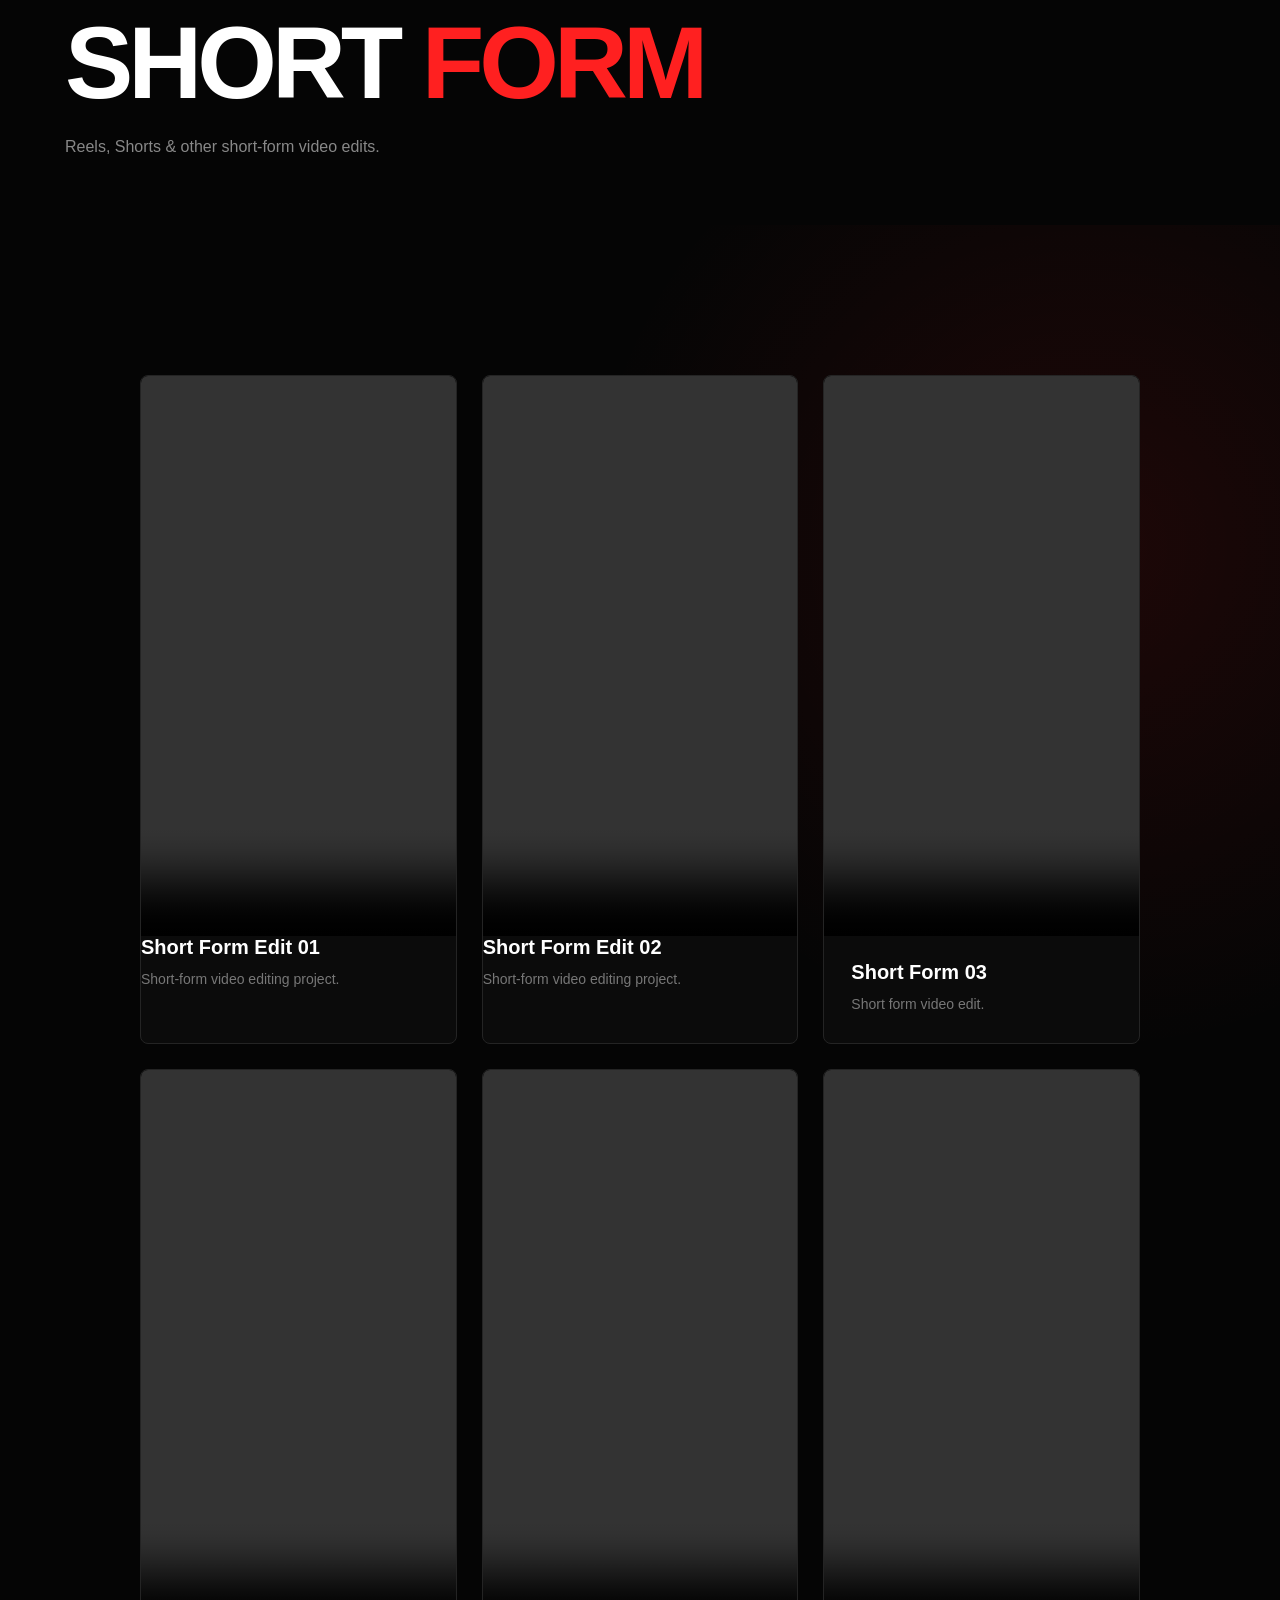
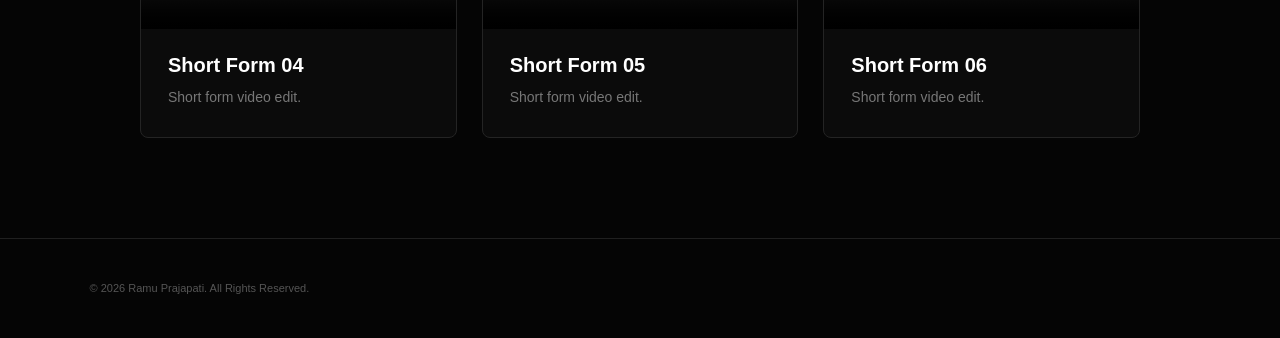
==== short-form.html @ 98e2cae4 "Add files via upload" ====
<!DOCTYPE html>
<html lang="en">
<head>
    <meta charset="UTF-8">
    <meta name="viewport" content="width=device-width, initial-scale=1.0">
    <title>Short Form | Ramu Edit</title>

    <link rel="stylesheet" href="style.css">
</head>

<body>

    <!-- NAVBAR -->



    <!-- PAGE HEADER -->
    <section class="video-page-header">
        <h1>SHORT <span>FORM</span></h1>
        <p>Reels, Shorts & other short-form video edits.</p>
    </section>


    <!-- VIDEOS -->
    <section class="video-page short-form-page">
        
        <div class="video-grid">

            <!-- VIDEO 1 -->
            <div class="video-card">
                <video controls>
                    <source src="videos/short1.mp4" type="video/mp4">
                    Your browser does not support video playback.
                </video>

                <h3>Short Form Edit 01</h3>
                <p>Short-form video editing project.</p>
            </div>


            <!-- VIDEO 2 -->
            <div class="video-card">
                <video controls>
                    <source src="videos/short2.mp4" type="video/mp4">
                    Your browser does not support video playback.
                </video>

                <h3>Short Form Edit 02</h3>
                <p>Short-form video editing project.</p>
            </div>

            <!-- VIDEO 3 -->
<div class="video-card">
    <video controls>
        <source src="videos/short3.mp4" type="video/mp4">
    </video>

    <div class="video-info">
        <h3>Short Form 03</h3>
        <p>Short form video edit.</p>
    </div>
</div>

<!-- VIDEO 4 -->
<div class="video-card">
    <video controls>
        <source src="videos/short4.mp4" type="video/mp4">
    </video>

    <div class="video-info">
        <h3>Short Form 04</h3>
        <p>Short form video edit.</p>
    </div>
</div>

<!-- VIDEO 5 -->
<div class="video-card">
    <video controls>
        <source src="videos/short5.mp4" type="video/mp4">
    </video>

    <div class="video-info">
        <h3>Short Form 05</h3>
        <p>Short form video edit.</p>
    </div>
</div>

<!-- VIDEO 6-->
<div class="video-card">
    <video controls>
        <source src="videos/short6.mp4" type="video/mp4">
    </video>

    <div class="video-info">
        <h3>Short Form 06</h3>
        <p>Short form video edit.</p>
    </div>
</div>
        </div>

    </section>


    <!-- FOOTER -->
    <footer>
        <p>© 2026 Ramu Prajapati. All Rights Reserved.</p>
    </footer>

</body>
</html>
---- style.css ----
/* =========================================
   RAMU EDIT'S — COMPLETE WEBSITE DESIGN
========================================= */

* {
    margin: 0;
    padding: 0;
    box-sizing: border-box;
}

html {
    scroll-behavior: smooth;
}

body {
    background: #050505;
    color: #ffffff;
    font-family: Arial, Helvetica, sans-serif;
    overflow-x: hidden;
}

a {
    color: inherit;
    text-decoration: none;
}

::selection {
    background: #ff2020;
    color: #ffffff;
}


/* =========================================
   NAVBAR
========================================= */

.navbar {
    position: fixed;
    top: 0;
    left: 0;
    width: 100%;
    height: 82px;
    padding: 0 7%;
    display: flex;
    align-items: center;
    justify-content: space-between;
    background: rgba(5, 5, 5, 0.88);
    backdrop-filter: blur(14px);
    border-bottom: 1px solid #1c1c1c;
    z-index: 9999;
}

.logo {
    font-size: 25px;
    font-weight: 900;
    letter-spacing: -1px;
}

.logo span {
    color: #ff2020;
}

.navbar nav {
    display: flex;
    align-items: center;
    gap: 38px;
}

.navbar nav a {
    position: relative;
    color: #aaa;
    font-size: 12px;
    font-weight: 700;
    letter-spacing: 1.5px;
    text-transform: uppercase;
    transition: 0.3s ease;
}

.navbar nav a::after {
    content: "";
    position: absolute;
    left: 0;
    bottom: -8px;
    width: 0;
    height: 2px;
    background: #ff2020;
    transition: 0.3s ease;
}

.navbar nav a:hover {
    color: #ffffff;
}

.navbar nav a:hover::after {
    width: 100%;
}


/* =========================================
   COMMON
========================================= */

.small-title {
    color: #ff2020;
    font-size: 12px;
    font-weight: 800;
    letter-spacing: 4px;
}

section {
    position: relative;
}


/* =========================================
   HOME / HERO
========================================= */

.hero {
    min-height: 100vh;
    padding: 150px 8% 100px;
    display: flex;
    align-items: center;
    justify-content: space-between;
    gap: 60px;
    background:
        radial-gradient(circle at 80% 45%, rgba(255, 32, 32, 0.12), transparent 32%),
        #050505;
}

.hero-content {
    max-width: 780px;
}

.hero h1 {
    margin: 22px 0;
    font-size: clamp(65px, 9vw, 125px);
    line-height: 0.86;
    letter-spacing: -6px;
    font-weight: 900;
}

.hero h1 span {
    color: #ff2020;
}

.hero-text {
    max-width: 570px;
    color: #888;
    font-size: 17px;
    line-height: 1.8;
}

.hero-buttons {
    display: flex;
    gap: 15px;
    margin-top: 35px;
}

.btn {
    display: inline-flex;
    align-items: center;
    justify-content: center;
    min-height: 50px;
    padding: 0 27px;
    font-size: 11px;
    font-weight: 800;
    letter-spacing: 1.5px;
    transition: 0.3s ease;
}

.red-btn {
    background: #ff2020;
    color: white;
}

.red-btn:hover {
    background: white;
    color: #050505;
    transform: translateY(-4px);
}

.outline-btn {
    border: 1px solid #333;
    color: #ddd;
}

.outline-btn:hover {
    border-color: #ff2020;
    color: #ff2020;
    transform: translateY(-4px);
}


/* HERO DECORATION */

.hero-decoration {
    width: 330px;
    height: 330px;
    position: relative;
    display: flex;
    align-items: center;
    justify-content: center;
}

.circle {
    width: 230px;
    height: 230px;
    border: 1px solid #333;
    border-radius: 50%;
    position: relative;
}

.circle::before {
    content: "";
    position: absolute;
    inset: 25px;
    border: 1px solid #ff2020;
    border-radius: 50%;
}

.circle::after {
    content: "";
    position: absolute;
    width: 12px;
    height: 12px;
    background: #ff2020;
    border-radius: 50%;
    top: 5px;
    left: 50%;
    transform: translateX(-50%);
    box-shadow: 0 0 30px #ff2020;
}

.circle-text {
    position: absolute;
    color: #555;
    font-size: 10px;
    font-weight: bold;
    letter-spacing: 3px;
    transform: rotate(-25deg);
}


/* =========================================
   WORK
========================================= */

.work {
    padding: 120px 8%;
    background: #080808;
}

.section-heading {
    margin-bottom: 55px;
}

.section-heading p {
    color: #ff2020;
    font-size: 12px;
    font-weight: 800;
    letter-spacing: 4px;
    margin-bottom: 15px;
}

.section-heading h2 {
    font-size: clamp(48px, 6vw, 82px);
    line-height: 0.95;
    letter-spacing: -4px;
}

.section-heading h2 span {
    color: #ff2020;
}


/* CATEGORY CARDS */

.category-grid {
    display: grid;
    grid-template-columns: repeat(2, 1fr);
    gap: 25px;
}

.category-card {
    position: relative;
    min-height: 350px;
    padding: 40px;
    border: 1px solid #242424;
    background:
        linear-gradient(145deg, #111111, #080808);
    overflow: hidden;
    transition: 0.4s ease;
}

.category-card::before {
    content: "";
    position: absolute;
    width: 180px;
    height: 180px;
    right: -70px;
    top: -70px;
    border-radius: 50%;
    background: rgba(255, 32, 32, 0.08);
    transition: 0.4s ease;
}

.category-card:hover {
    border-color: #ff2020;
    transform: translateY(-8px);
    box-shadow: 0 25px 60px rgba(0, 0, 0, 0.5);
}

.category-card:hover::before {
    transform: scale(1.5);
}

.category-number {
    color: #444;
    font-size: 13px;
    font-weight: bold;
    letter-spacing: 2px;
}

.category-content {
    position: absolute;
    left: 40px;
    right: 40px;
    bottom: 40px;
}

.category-content > p:first-child {
    color: #ff2020;
    font-size: 10px;
    font-weight: bold;
    letter-spacing: 3px;
    margin-bottom: 12px;
}

.category-content h3 {
    font-size: 48px;
    line-height: 0.95;
    letter-spacing: -2px;
    margin-bottom: 20px;
}

.category-content h3 span {
    color: #ff2020;
}

.category-description {
    color: #777;
    max-width: 430px;
    line-height: 1.6;
    font-size: 14px;
    margin-bottom: 22px;
}

.category-content a {
    color: white;
    font-size: 11px;
    font-weight: bold;
    letter-spacing: 1.5px;
    transition: 0.3s ease;
}

.category-content a:hover {
    color: #ff2020;
}


/* =========================================
   ABOUT
========================================= */

.about {
    min-height: 100vh;
    padding: 150px 8% 100px;
    display: grid;
    grid-template-columns: 0.9fr 1.1fr;
    align-items: center;
    gap: 90px;
    background:
        radial-gradient(circle at 10% 50%, rgba(255, 32, 32, 0.10), transparent 32%),
        #050505;
}

.about-left h2 {
    margin-top: 20px;
    font-size: clamp(55px, 7vw, 95px);
    line-height: 0.9;
    letter-spacing: -5px;
}

.about-left h2 span {
    color: #ff2020;
}

.about-right {
    border-left: 1px solid #292929;
    padding-left: 60px;
}

.about-right p {
    max-width: 650px;
    color: #999;
    font-size: 17px;
    line-height: 1.9;
    margin-bottom: 25px;
}

.skills {
    display: flex;
    flex-wrap: wrap;
    gap: 10px;
    margin-top: 40px;
}

.skills div {
    padding: 13px 17px;
    border: 1px solid #292929;
    background: #0b0b0b;
    color: #ccc;
    font-size: 10px;
    font-weight: bold;
    letter-spacing: 1.5px;
    transition: 0.3s ease;
}

.skills div:hover {
    background: #ff2020;
    border-color: #ff2020;
    color: white;
    transform: translateY(-4px);
}


/* =========================================
   CONTACT
========================================= */

.contact {
    min-height: 80vh;
    padding: 130px 8%;
    display: flex;
    flex-direction: column;
    align-items: center;
    justify-content: center;
    text-align: center;
    background:
        radial-gradient(circle at 50% 50%, rgba(255, 32, 32, 0.10), transparent 38%),
        #050505;
}

.contact h2 {
    max-width: 1050px;
    margin-top: 20px;
    font-size: clamp(55px, 7vw, 105px);
    line-height: 0.9;
    letter-spacing: -5px;
}

.contact h2 span {
    color: #ff2020;
}

.contact > p:not(.small-title) {
    margin-top: 25px;
    color: #888;
    font-size: 16px;
}

.contact-btn {
    margin-top: 35px;
    padding: 17px 30px;
    background: #ff2020;
    color: white;
    font-size: 11px;
    font-weight: bold;
    letter-spacing: 1.5px;
    transition: 0.3s ease;
}

.contact-btn:hover {
    background: white;
    color: #050505;
    transform: translateY(-5px);
}

.contact-details {
    display: flex;
    gap: 12px;
    margin-top: 40px;
}

.contact-details a {
    padding: 13px 18px;
    border: 1px solid #252525;
    background: #090909;
    color: #888;
    font-size: 13px;
    transition: 0.3s ease;
}

.contact-details a:hover {
    color: white;
    border-color: #ff2020;
}


/* =========================================
   SHORT / LONG FORM PAGES
========================================= */

.video-page {
    min-height: 100vh;
    padding: 150px 7% 100px;
    background:
        radial-gradient(circle at 85% 20%, rgba(255, 32, 32, 0.10), transparent 30%),
        #050505;
}

.video-page-header {
    max-width: 1150px;
    margin: 0 auto 65px;
}

.video-page-header h1 {
    margin-top: 18px;
    font-size: clamp(55px, 8vw, 105px);
    line-height: 0.88;
    letter-spacing: -5px;
}

.video-page-header h1 span {
    color: #ff2020;
}

.video-page-header p {
    margin-top: 25px;
    color: #888;
    font-size: 16px;
    line-height: 1.7;
}

.video-grid {
    max-width: 1150px;
    margin: auto;
    display: grid;
    grid-template-columns: repeat(2, 1fr);
    gap: 30px;
}

.video-card {
    overflow: hidden;
    border: 1px solid #242424;
    border-radius: 8px;
    background: #0b0b0b;
    transition: 0.35s ease;
}

.video-card:hover {
    border-color: #ff2020;
    transform: translateY(-8px);
    box-shadow: 0 25px 60px rgba(255, 32, 32, 0.08);
}

.video-card video {
    display: block;
    width: 100%;
    height: 320px;
    object-fit: cover;
    background: #000;
}

/* Works whether your HTML uses video-info or video-card-content */

.video-info,
.video-card-content {
    padding: 25px 27px 28px;
}

.video-card h3 {
    color: white;
    font-size: 20px;
    margin-bottom: 9px;
}

.video-card p {
    color: #777;
    font-size: 14px;
    line-height: 1.6;
}


/* =========================================
   FOOTER
========================================= */

footer {
    min-height: 100px;
    padding: 30px 7%;
    display: flex;
    align-items: center;
    justify-content: space-between;
    border-top: 1px solid #202020;
    background: #050505;
    color: #555;
    font-size: 11px;
}

.socials {
    display: flex;
    gap: 25px;
}

.socials a {
    color: #888;
    font-size: 11px;
    font-weight: bold;
    transition: 0.3s ease;
}

.socials a:hover {
    color: #ff2020;
}


/* =========================================
   CONTACT DETAILS
========================================= */

.contact-details {
    display: flex;
    flex-wrap: wrap;
    gap: 12px;
}


/* =========================================
   MOBILE
========================================= */

@media (max-width: 800px) {

    .navbar {
        height: 70px;
        padding: 0 5%;
    }

    .logo {
        font-size: 20px;
    }

    .navbar nav {
        gap: 15px;
    }

    .navbar nav a {
        font-size: 9px;
        letter-spacing: 0.8px;
    }

    .hero {
        min-height: 100vh;
        padding: 120px 6% 80px;
    }

    .hero h1 {
        font-size: 62px;
        letter-spacing: -3px;
    }

    .hero-text {
        font-size: 15px;
    }

    .hero-decoration {
        display: none;
    }

    .hero-buttons {
        flex-direction: column;
        align-items: stretch;
    }

    .btn {
        width: 100%;
    }

    .work {
        padding: 90px 6%;
    }

    .category-grid {
        grid-template-columns: 1fr;
    }

    .category-card {
        min-height: 330px;
        padding: 30px;
    }

    .category-content {
        left: 30px;
        right: 30px;
        bottom: 30px;
    }

    .category-content h3 {
        font-size: 40px;
    }

    .about {
        min-height: auto;
        padding: 120px 6% 90px;
        grid-template-columns: 1fr;
        gap: 50px;
    }

    .about-left h2 {
        font-size: 55px;
        letter-spacing: -3px;
    }

    .about-right {
        border-left: none;
        border-top: 1px solid #292929;
        padding-left: 0;
        padding-top: 35px;
    }

    .contact {
        min-height: 75vh;
        padding: 110px 6%;
    }

    .contact h2 {
        font-size: 55px;
        letter-spacing: -3px;
    }

    .contact-details {
        width: 100%;
        flex-direction: column;
    }

    .contact-details a {
        width: 100%;
    }

    .video-page {
        padding: 120px 5% 80px;
    }

    .video-page-header h1 {
        font-size: 58px;
        letter-spacing: -3px;
    }

    .video-grid {
        grid-template-columns: 1fr;
        gap: 22px;
    }

    .video-card video {
        height: 230px;
    }

    footer {
        padding: 25px 6%;
        flex-direction: column;
        gap: 18px;
        text-align: center;
    }
}


/* =========================================
   SMALL PHONES
========================================= */

@media (max-width: 480px) {

    .navbar nav {
        gap: 9px;
    }

    .navbar nav a {
        font-size: 8px;
    }

    .hero h1 {
        font-size: 50px;
    }

    .section-heading h2 {
        font-size: 48px;
    }

    .about-left h2,
    .contact h2 {
        font-size: 46px;
    }

    .video-page-header h1 {
        font-size: 48px;
    }
}
/* =========================================
   SHORT FORM — 9:16 VERTICAL VIDEOS
========================================= */

.short-form-page .video-grid {
    grid-template-columns: repeat(3, 1fr);
    max-width: 1000px;
}

.short-form-page .video-card video {
    width: 100%;
    aspect-ratio: 9 / 16;
    height: auto;
    object-fit: cover;
}
/* SHORT FORM VIDEOS */

.short-form-page .video-grid {
    display: grid;
    grid-template-columns: repeat(3, 1fr);
    gap: 25px;
    max-width: 1000px;
    margin: 0 auto;
}

.short-form-page .video-card video {
    width: 100%;
    height: auto !important;
    aspect-ratio: 9 / 16 !important;
    object-fit: cover;
    display: block;
}


/* TABLET */
@media (max-width: 800px) {
    .short-form-page .video-grid {
        grid-template-columns: repeat(2, 1fr);
    }

    .short-form-page .video-card video {
        height: auto !important;
        aspect-ratio: 9 / 16 !important;
    }
}


/* PHONE */
@media (max-width: 480px) {
    .short-form-page .video-grid {
        grid-template-columns: 1fr;
    }
}
/* =========================================
   LONG FORM — 16:9 LANDSCAPE VIDEOS
========================================= */

.long-form-page .video-grid {
    grid-template-columns: repeat(2, 1fr);
    max-width: 1100px;
    margin: 0 auto;
    gap: 30px;
}

.long-form-page .video-card video {
    width: 100%;
    height: auto !important;
    aspect-ratio: 16 / 9 !important;
    object-fit: cover;
    display: block;
}


/* TABLET */
@media (max-width: 800px) {
    .long-form-page .video-grid {
        grid-template-columns: 1fr;
    }

    .long-form-page .video-card video {
        height: auto !important;
        aspect-ratio: 16 / 9 !important;
    }
}
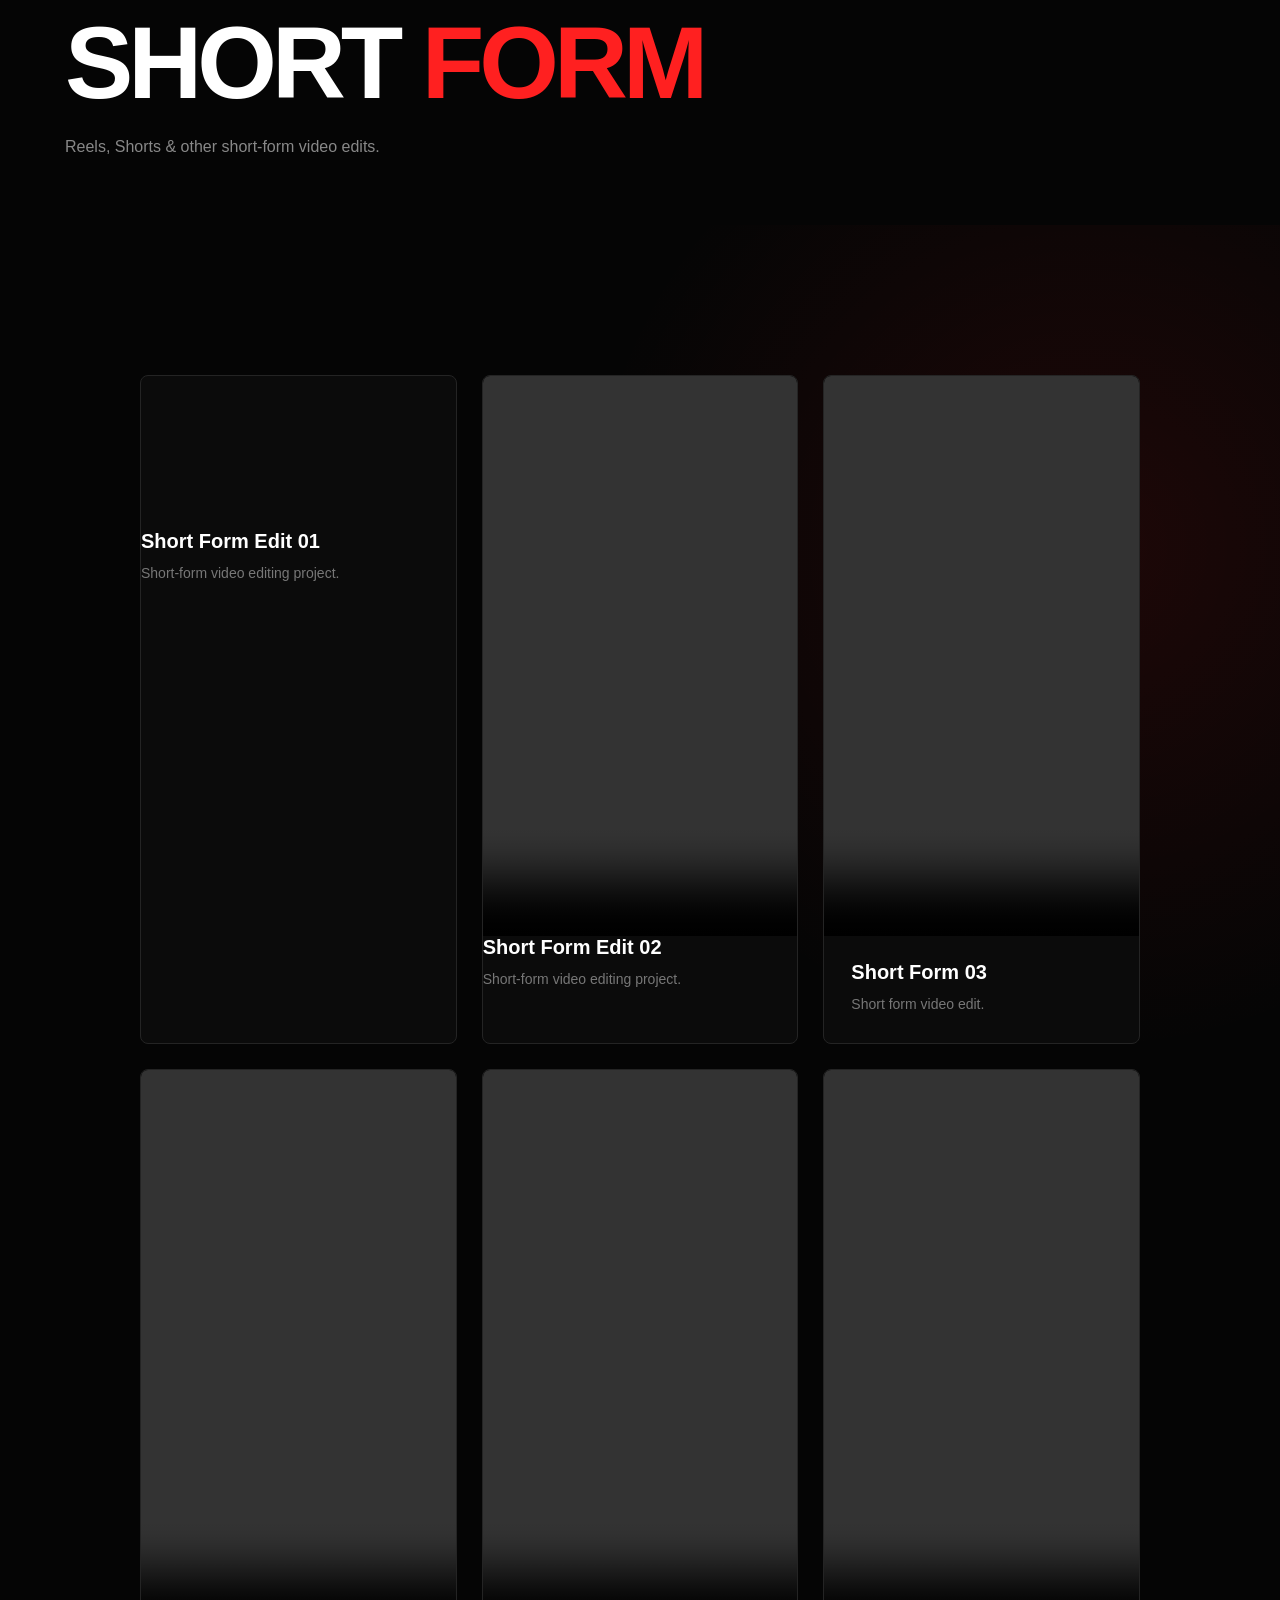
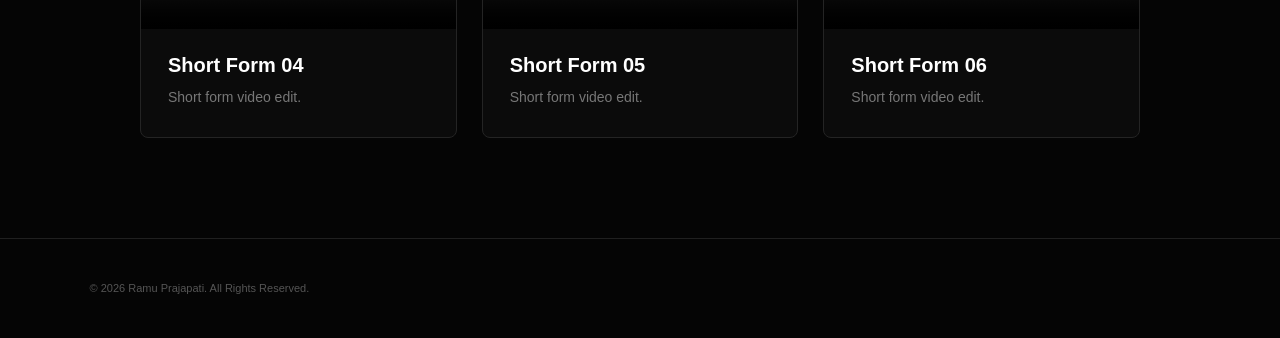
==== commit f8a444a0: "Update short-form.html" ====
--- a/short-form.html
+++ b/short-form.html
@@ -28,11 +28,13 @@
 
             <!-- VIDEO 1 -->
             <div class="video-card">
-                <video controls>
-                    <source src="videos/short1.mp4" type="video/mp4">
-                    Your browser does not support video playback.
-                </video>
-
+               <iframe
+    src="https://youtube.com/shorts/ir5rWgMn67k?feature=share"
+    title="Short Form Video 1"
+    frameborder="0"
+    allow="accelerometer; autoplay; clipboard-write; encrypted-media; gyroscope; picture-in-picture"
+    allowfullscreen>
+</iframe>
                 <h3>Short Form Edit 01</h3>
                 <p>Short-form video editing project.</p>
             </div>
@@ -107,4 +109,4 @@
     </footer>
 
 </body>
-</html>+</html>
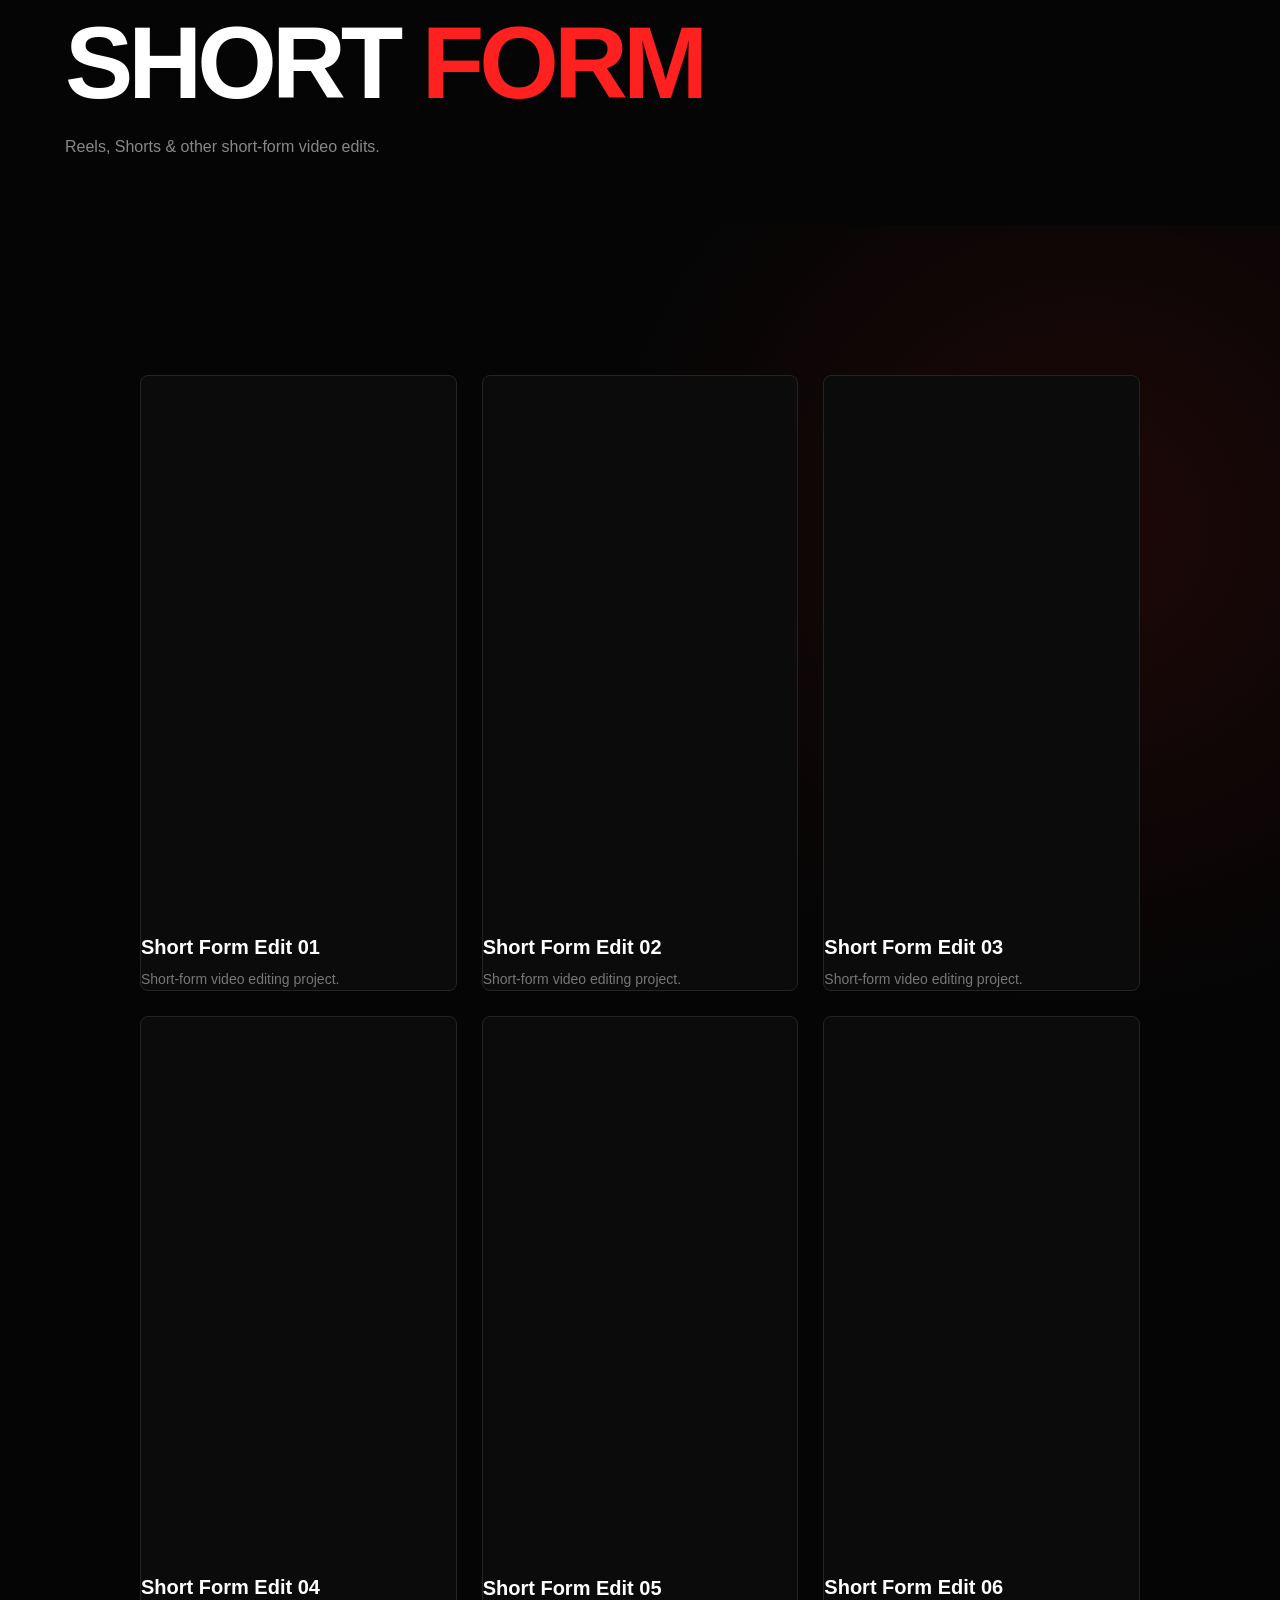
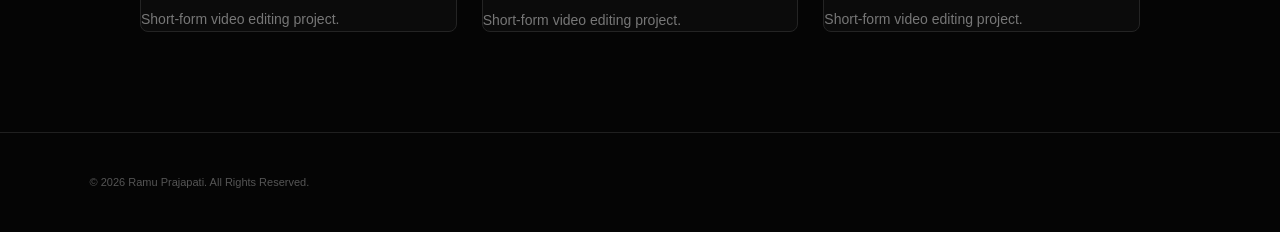
==== commit 1f5a60f8: "Update short-form.html" ====
--- a/short-form.html
+++ b/short-form.html
@@ -10,10 +10,6 @@
 
 <body>
 
-    <!-- NAVBAR -->
-
-
-
     <!-- PAGE HEADER -->
     <section class="video-page-header">
         <h1>SHORT <span>FORM</span></h1>
@@ -23,18 +19,19 @@
 
     <!-- VIDEOS -->
     <section class="video-page short-form-page">
-        
+
         <div class="video-grid">
 
             <!-- VIDEO 1 -->
             <div class="video-card">
-               <iframe
-    src="https://youtube.com/shorts/ir5rWgMn67k?feature=share"
-    title="Short Form Video 1"
-    frameborder="0"
-    allow="accelerometer; autoplay; clipboard-write; encrypted-media; gyroscope; picture-in-picture"
-    allowfullscreen>
-</iframe>
+                <iframe
+                    src="https://www.youtube.com/embed/ir5rWgMn67k"
+                    title="Short Form Video 1"
+                    frameborder="0"
+                    allow="accelerometer; autoplay; clipboard-write; encrypted-media; gyroscope; picture-in-picture"
+                    allowfullscreen>
+                </iframe>
+
                 <h3>Short Form Edit 01</h3>
                 <p>Short-form video editing project.</p>
             </div>
@@ -42,62 +39,78 @@
 
             <!-- VIDEO 2 -->
             <div class="video-card">
-                <video controls>
-                    <source src="videos/short2.mp4" type="video/mp4">
-                    Your browser does not support video playback.
-                </video>
+                <iframe
+                    src="https://www.youtube.com/embed/YOUR_SHORT_2_VIDEO_ID"
+                    title="Short Form Video 2"
+                    frameborder="0"
+                    allow="accelerometer; autoplay; clipboard-write; encrypted-media; gyroscope; picture-in-picture"
+                    allowfullscreen>
+                </iframe>
 
                 <h3>Short Form Edit 02</h3>
                 <p>Short-form video editing project.</p>
             </div>
 
+
             <!-- VIDEO 3 -->
-<div class="video-card">
-    <video controls>
-        <source src="videos/short3.mp4" type="video/mp4">
-    </video>
+            <div class="video-card">
+                <iframe
+                    src="https://www.youtube.com/embed/YOUR_SHORT_3_VIDEO_ID"
+                    title="Short Form Video 3"
+                    frameborder="0"
+                    allow="accelerometer; autoplay; clipboard-write; encrypted-media; gyroscope; picture-in-picture"
+                    allowfullscreen>
+                </iframe>
 
-    <div class="video-info">
-        <h3>Short Form 03</h3>
-        <p>Short form video edit.</p>
-    </div>
-</div>
+                <h3>Short Form Edit 03</h3>
+                <p>Short-form video editing project.</p>
+            </div>
 
-<!-- VIDEO 4 -->
-<div class="video-card">
-    <video controls>
-        <source src="videos/short4.mp4" type="video/mp4">
-    </video>
 
-    <div class="video-info">
-        <h3>Short Form 04</h3>
-        <p>Short form video edit.</p>
-    </div>
-</div>
+            <!-- VIDEO 4 -->
+            <div class="video-card">
+                <iframe
+                    src="https://www.youtube.com/embed/YOUR_SHORT_4_VIDEO_ID"
+                    title="Short Form Video 4"
+                    frameborder="0"
+                    allow="accelerometer; autoplay; clipboard-write; encrypted-media; gyroscope; picture-in-picture"
+                    allowfullscreen>
+                </iframe>
 
-<!-- VIDEO 5 -->
-<div class="video-card">
-    <video controls>
-        <source src="videos/short5.mp4" type="video/mp4">
-    </video>
+                <h3>Short Form Edit 04</h3>
+                <p>Short-form video editing project.</p>
+            </div>
 
-    <div class="video-info">
-        <h3>Short Form 05</h3>
-        <p>Short form video edit.</p>
-    </div>
-</div>
 
-<!-- VIDEO 6-->
-<div class="video-card">
-    <video controls>
-        <source src="videos/short6.mp4" type="video/mp4">
-    </video>
+            <!-- VIDEO 5 -->
+            <div class="video-card">
+                <iframe
+                    src="https://www.youtube.com/embed/YOUR_SHORT_5_VIDEO_ID"
+                    title="Short Form Video 5"
+                    frameborder="0"
+                    allow="accelerometer; autoplay; clipboard-write; encrypted-media; gyroscope; picture-in-picture"
+                    allowfullscreen>
+                </iframe>
 
-    <div class="video-info">
-        <h3>Short Form 06</h3>
-        <p>Short form video edit.</p>
-    </div>
-</div>
+                <h3>Short Form Edit 05</h3>
+                <p>Short-form video editing project.</p>
+            </div>
+
+
+            <!-- VIDEO 6 -->
+            <div class="video-card">
+                <iframe
+                    src="https://www.youtube.com/embed/YOUR_SHORT_6_VIDEO_ID"
+                    title="Short Form Video 6"
+                    frameborder="0"
+                    allow="accelerometer; autoplay; clipboard-write; encrypted-media; gyroscope; picture-in-picture"
+                    allowfullscreen>
+                </iframe>
+
+                <h3>Short Form Edit 06</h3>
+                <p>Short-form video editing project.</p>
+            </div>
+
         </div>
 
     </section>
--- a/style.css
+++ b/style.css
@@ -890,4 +890,11 @@
         height: auto !important;
         aspect-ratio: 16 / 9 !important;
     }
-}+}
+.short-form-page .video-card iframe {
+    width: 100%;
+    aspect-ratio: 9 / 16;
+    height: auto;
+    display: block;
+    border: none;
+}
